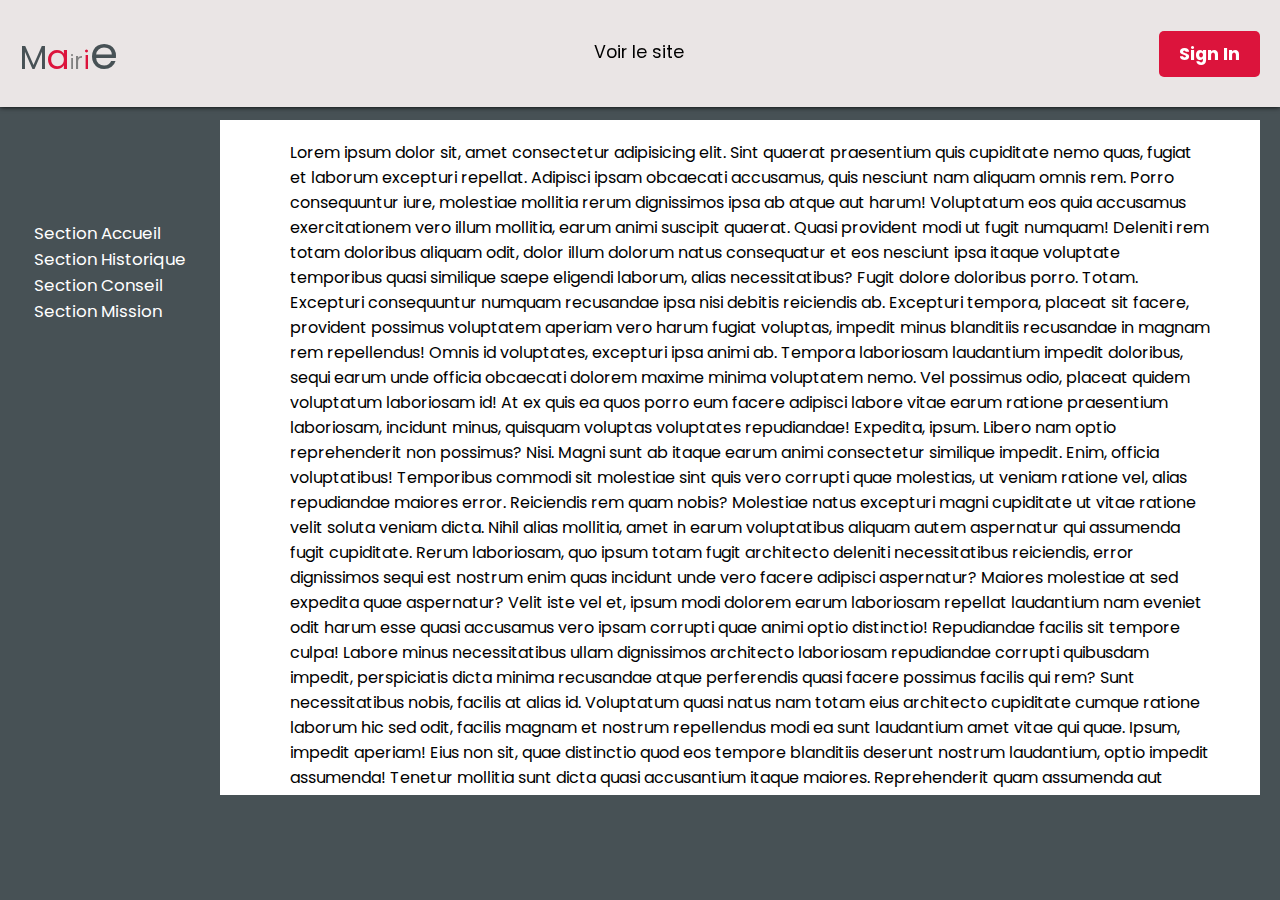
==== admin/index.html @ c6383772 "dashboard admin 60%" ====
<!DOCTYPE html>
<html lang="fr">
<head>
  <meta charset="UTF-8">
  <meta http-equiv="X-UA-Compatible" content="IE=edge">
  <meta name="viewport" content="width=device-width, initial-scale=1.0">
  <title>Mairie</title>
  <link rel="stylesheet" href="../main/styles/general.css">
  <link rel="stylesheet" href="./css/admin.css">
</head>
<body>

  <!-- header section -->
  <!-- header sec -->
  <header>
    <nav>
      <div class="logo"><a href="../index.html">M<span>a</span><span>i</span><span>r</span><span>i</span><span>e</span></a></div>
      <ul>
        <li class="links"><a href="../index.html"">Voir le site</a></li>
       <!--  <li class="links"><a href="#histoire">Histoire</a></li>
        <li class="links"><a href="#conseil">Conseil Municipal</a></li>
        <li class="links"><a href="#mission">Missions</a></li> -->
      </ul>
        <button><a href="./admin/index.html">Sign In</a></button>
     <!--  <div id="sign_in_up_container">
        <button><a href="">Sign up</a></button>
      </div> -->
    </nav>
  </header>
  <!-- end header section -->
  
  <!-- main  -->
  <section id="side_bar">
    <div class="side_bar container">
      <div class="menus">
        <div class="side_bar_link">
          <a href="#">Section Accueil</a>
        </div>
        <div class="side_bar_link">
          <a href="#">Section Historique</a>
        </div>
        <div class="side_bar_link">
          <a href="#">Section Conseil</a>
        </div>
        <div class="side_bar_link">
          <a href="#">Section Mission</a>
        </div>
      </div>
    </div>
  </section>
  <main>
   
    <!-- sidebar section -->
    <!-- end sidebar section -->
  
    <!-- content section -->
    <section id="content">
      <div class="content">
       Lorem ipsum dolor sit, amet consectetur adipisicing elit. Sint quaerat praesentium quis cupiditate nemo quas, fugiat et laborum excepturi repellat. Adipisci ipsam obcaecati accusamus, quis nesciunt nam aliquam omnis rem.
       Porro consequuntur iure, molestiae mollitia rerum dignissimos ipsa ab atque aut harum! Voluptatum eos quia accusamus exercitationem vero illum mollitia, earum animi suscipit quaerat. Quasi provident modi ut fugit numquam!
       Deleniti rem totam doloribus aliquam odit, dolor illum dolorum natus consequatur et eos nesciunt ipsa itaque voluptate temporibus quasi similique saepe eligendi laborum, alias necessitatibus? Fugit dolore doloribus porro. Totam.
       Excepturi consequuntur numquam recusandae ipsa nisi debitis reiciendis ab. Excepturi tempora, placeat sit facere, provident possimus voluptatem aperiam vero harum fugiat voluptas, impedit minus blanditiis recusandae in magnam rem repellendus!
       Omnis id voluptates, excepturi ipsa animi ab. Tempora laboriosam laudantium impedit doloribus, sequi earum unde officia obcaecati dolorem maxime minima voluptatem nemo. Vel possimus odio, placeat quidem voluptatum laboriosam id!
       At ex quis ea quos porro eum facere adipisci labore vitae earum ratione praesentium laboriosam, incidunt minus, quisquam voluptas voluptates repudiandae! Expedita, ipsum. Libero nam optio reprehenderit non possimus? Nisi.
       Magni sunt ab itaque earum animi consectetur similique impedit. Enim, officia voluptatibus! Temporibus commodi sit molestiae sint quis vero corrupti quae molestias, ut veniam ratione vel, alias repudiandae maiores error.
       Reiciendis rem quam nobis? Molestiae natus excepturi magni cupiditate ut vitae ratione velit soluta veniam dicta. Nihil alias mollitia, amet in earum voluptatibus aliquam autem aspernatur qui assumenda fugit cupiditate.
       Rerum laboriosam, quo ipsum totam fugit architecto deleniti necessitatibus reiciendis, error dignissimos sequi est nostrum enim quas incidunt unde vero facere adipisci aspernatur? Maiores molestiae at sed expedita quae aspernatur?
       Velit iste vel et, ipsum modi dolorem earum laboriosam repellat laudantium nam eveniet odit harum esse quasi accusamus vero ipsam corrupti quae animi optio distinctio! Repudiandae facilis sit tempore culpa!
       Labore minus necessitatibus ullam dignissimos architecto laboriosam repudiandae corrupti quibusdam impedit, perspiciatis dicta minima recusandae atque perferendis quasi facere possimus facilis qui rem? Sunt necessitatibus nobis, facilis at alias id.
       Voluptatum quasi natus nam totam eius architecto cupiditate cumque ratione laborum hic sed odit, facilis magnam et nostrum repellendus modi ea sunt laudantium amet vitae qui quae. Ipsum, impedit aperiam!
       Eius non sit, quae distinctio quod eos tempore blanditiis deserunt nostrum laudantium, optio impedit assumenda! Tenetur mollitia sunt dicta quasi accusantium itaque maiores. Reprehenderit quam assumenda aut soluta voluptatem temporibus.
       Nam sunt repellat assumenda doloribus, dolor consequatur perferendis. Nostrum sequi eius totam alias. Atque, quae exercitationem repudiandae fugit ut impedit, voluptates quidem eius, itaque quis iusto voluptate dolore rerum neque?
       Natus voluptatem officiis neque reprehenderit, quisquam provident dolor culpa quod odio esse odit alias accusantium dolorum beatae libero commodi deserunt dicta. Mollitia sapiente labore deserunt voluptatum maxime, doloremque accusamus quibusdam.
       Ullam neque laboriosam sit, similique repellendus magnam voluptate excepturi? Eligendi, at incidunt? Vitae deserunt molestiae explicabo, aspernatur possimus nesciunt, placeat ipsum autem eius quia ex quidem assumenda, numquam est mollitia.
       Earum sit corporis distinctio nulla dolore ad, non autem assumenda facilis amet laudantium odio neque quae, dolorem quas cupiditate explicabo quibusdam unde. Tempora tenetur consequuntur ipsum suscipit molestias veritatis esse.
       Consequuntur officia ipsam non maiores. Quidem aspernatur natus sunt repellendus sint dicta quasi rem accusamus odit id fugiat aliquam, labore tenetur exercitationem delectus debitis assumenda tempore earum consectetur mollitia. Voluptatibus.
       Repellendus hic, expedita vitae possimus non ullam corrupti quisquam. Odio id hic dolores ad necessitatibus eaque quos quibusdam veniam, magni eum tempora minus distinctio! Molestias nam placeat quis repellat autem.
       Deleniti aperiam, sed quasi ab doloremque atque eos eum voluptatibus maxime, saepe consectetur consequatur, error nostrum porro. Sed vitae, magni dolorem minus ullam quae quis mollitia, velit, quisquam perferendis maxime!
       Adipisci, possimus iusto totam consectetur libero ut accusantium cum recusandae minima illum, eos maxime sequi voluptatem a odio, dicta fuga cumque. Quos debitis doloribus vel eos dolore! Voluptate, unde ipsa.
       Placeat illo velit atque laboriosam mollitia odio vero sunt, tempora blanditiis, nulla ipsa magnam voluptatibus. Aut, quaerat. Possimus reiciendis inventore praesentium mollitia. Mollitia, possimus maiores. Commodi sapiente deserunt perspiciatis. Dolorem.
       Obcaecati expedita quia tenetur accusantium quaerat placeat iure adipisci, beatae asperiores natus ipsa ratione vitae, dolorem ducimus dolor voluptatem deleniti, quas non modi cupiditate amet debitis officia illo. Magnam, culpa!
       Ipsa repellat laudantium saepe tenetur obcaecati neque distinctio deleniti, ullam a consectetur eius veniam ratione corrupti vel ut iusto ea cumque esse soluta ipsum sequi! Non optio voluptates eos molestiae.
       Error accusantium nemo cumque nulla sed mollitia doloribus, impedit consequuntur temporibus, minima, esse tempore. Eos perspiciatis sed blanditiis vero ullam facere, suscipit hic cumque maxime at esse quaerat quam voluptates!
       Rem sed, dignissimos laudantium debitis porro cum provident repellat libero inventore doloribus ullam, quisquam quam dolorum nisi? Et, perspiciatis obcaecati animi nulla repudiandae perferendis ipsa dolor temporibus quidem quae. Adipisci.
       Recusandae, eum! Beatae, temporibus? Excepturi laudantium repudiandae quis culpa, earum doloremque, sunt aut animi, ducimus alias fuga eos? Quo eum beatae cupiditate maxime laboriosam! Ducimus dolorem explicabo distinctio. Velit, suscipit.
       Deleniti fugiat vitae sequi. Deserunt beatae, debitis doloribus aspernatur ad facilis alias voluptatum similique quod dolore distinctio omnis quidem dolor neque reprehenderit! Explicabo soluta deleniti alias numquam ratione, ipsum amet.
       Reiciendis officiis reprehenderit quod illum culpa nihil, voluptatum labore fugiat earum rem, dolor aperiam odio obcaecati atque deserunt ad ea cupiditate dignissimos? Reprehenderit, fuga esse sunt minima sint illum aspernatur?
       Quos sapiente, facere facilis enim dicta consequatur. Autem maxime facilis maiores fuga, consequatur nihil. Est delectus ex in. Quae natus minima neque at, nisi distinctio placeat architecto ipsum tenetur eligendi?
       A ipsa nihil porro delectus numquam ad assumenda quas. Saepe culpa non vero dolorem facilis, cumque dolorum, odio fuga velit consequatur ducimus. Fuga, consectetur impedit sapiente placeat aliquam nesciunt dolor?
       Culpa cupiditate aperiam, ducimus similique asperiores iure, esse nulla corporis molestiae a neque architecto quis adipisci, aspernatur delectus reprehenderit saepe eius eligendi facilis earum voluptates vero soluta repellendus nisi? Animi?
       Ipsam laudantium iste delectus sed hic pariatur nostrum magnam beatae quisquam corrupti ducimus veniam autem quos dignissimos saepe ea, doloribus ex quasi doloremque vel commodi? Sequi ea quibusdam modi quas.
       Molestiae accusamus earum ea iure. Amet, accusamus ad, reiciendis facere quo sit debitis in nulla perspiciatis odio consequuntur incidunt repudiandae aliquid obcaecati minus consectetur optio nisi officia voluptatum tempore voluptates.
       In quo nisi laborum quos recusandae suscipit vel laudantium voluptatum earum facilis, doloribus esse nostrum expedita. Nam placeat voluptatibus minima quidem, esse quos consequuntur maxime delectus, dolore quasi iusto autem!
       Ex quis, quasi inventore natus aut possimus dolorem nemo beatae, magni quaerat, quos qui reprehenderit hic dolor. Soluta accusantium impedit adipisci ad natus voluptates vitae hic doloremque fugit architecto. Ab?
       Fuga ducimus omnis enim in exercitationem et consectetur voluptatibus quasi, eos cumque! Porro nisi ipsum excepturi aliquid velit quaerat quia omnis recusandae ab. Eligendi, repellat perspiciatis! Harum voluptatum dolorem dicta?
       Eaque praesentium qui laborum, cum odit vero illo libero ut autem quaerat velit laudantium quae accusamus distinctio sunt saepe illum! Illo voluptatibus maiores officiis vel? Quae odio fugiat possimus tenetur!
       Perspiciatis, deleniti. Non accusamus accusantium suscipit dolorum corporis asperiores totam ex aut natus architecto rerum, perferendis alias repudiandae quae esse et, blanditiis dignissimos adipisci eligendi molestiae. Beatae nam corrupti architecto?
       At itaque voluptatum, in fugiat quia saepe architecto ab, unde doloremque magnam possimus quidem sequi atque odio ducimus dicta optio corporis earum cupiditate. Iure aperiam accusantium maiores dolor minima delectus?
       Maiores, accusantium? Totam recusandae et a eum quo aliquid magni animi perferendis fuga omnis est impedit doloremque laudantium quae commodi ipsum accusantium, porro at vero sunt tempora officia. Quasi, iure?
       Molestias dolores esse ex! Nulla libero blanditiis exercitationem, quas nesciunt obcaecati sint dignissimos labore! Totam unde odio cupiditate incidunt magnam sed est, perferendis distinctio ipsam debitis placeat amet. Quas, eius.
       Nostrum itaque, ratione maxime repellat officia repellendus ipsam asperiores quasi ab dicta est non dolorum quas, sed, accusamus laudantium aspernatur mollitia! Officiis nam unde ullam qui, et fuga suscipit minus?
       Vitae veritatis ut sit unde incidunt corrupti atque impedit ab quidem, iusto voluptates quis deleniti tempore quibusdam quia totam tempora voluptatum natus assumenda beatae repellat culpa delectus. Neque, aliquid quidem.
       Blanditiis temporibus iusto sint voluptate debitis ipsum? Velit itaque quae minima at perspiciatis quisquam eius animi, possimus asperiores tenetur qui odio. Est, nihil. Dicta modi et adipisci non optio possimus!
       Commodi quisquam dolore nostrum rem accusantium saepe voluptate dignissimos? Animi temporibus laborum nihil voluptas odit exercitationem quod vel eaque, iste qui velit vitae soluta nostrum sequi saepe, veniam laudantium ex.
       A vero perferendis labore animi eos alias voluptates similique libero sed excepturi reprehenderit fugit cum doloribus, sit est numquam nihil illum aspernatur saepe. Sint nemo placeat nobis officiis delectus saepe?
       Aperiam vero incidunt delectus soluta aliquid doloremque fugiat iure quia nisi rerum cum ad reprehenderit, deleniti quasi tempora nam inventore voluptatum. Quisquam nobis dolores natus doloribus. Pariatur obcaecati alias dolor.
       Corrupti possimus illo dicta esse, beatae explicabo? Excepturi cum et illum dolore veritatis, nemo ullam nobis numquam ipsum perferendis. Sed rem repellendus culpa cum, corporis provident nisi minima quas consectetur!
       Porro recusandae, asperiores perspiciatis, numquam tempora beatae odit aliquam blanditiis, quis possimus dolor molestiae fuga reiciendis molestias? Aliquam laboriosam doloribus nisi sit aspernatur qui voluptas explicabo iste, minima quaerat tenetur?
       Incidunt perspiciatis assumenda explicabo dignissimos aspernatur quidem nisi culpa impedit labore consequuntur doloremque id ducimus, modi fugit sed rem voluptate repudiandae quia omnis odit praesentium. Excepturi qui possimus pariatur beatae.
       Magnam, perferendis minus saepe ex repudiandae ad architecto doloremque esse iure quod corporis labore illum soluta iusto ipsum eaque optio ea rem non. Distinctio libero fuga velit ab cum perspiciatis!
       Dignissimos placeat sit sint rem quisquam ut voluptate atque adipisci eligendi! Tempore dicta totam maiores ducimus vero culpa sed eius, distinctio vel libero praesentium tempora! Neque maxime fugiat sunt tempora?
       Sed omnis, voluptate deleniti aut repellat ab, maiores at aliquam nam voluptatum modi odio itaque quod neque suscipit ipsam totam excepturi delectus alias quisquam quasi asperiores inventore. Quia, cumque dicta.
       Et eaque harum ut quis odio voluptatem nihil obcaecati natus totam perferendis reprehenderit sequi ea porro, saepe praesentium laudantium, minus corrupti vitae. Placeat inventore exercitationem quis accusantium dicta enim blanditiis!
       Laborum, distinctio atque! Veniam ipsa expedita accusantium atque! Assumenda, quo? Debitis repellendus dicta quibusdam consequatur deleniti officiis doloribus assumenda adipisci, sunt quam rem consectetur sed est voluptatum velit unde perspiciatis.
       Blanditiis quas assumenda temporibus odio alias culpa, numquam debitis pariatur explicabo, delectus aut ut laborum et quod consectetur doloremque. Rem iusto ducimus eum distinctio aliquid nostrum hic nihil? Facilis, voluptas?
       Commodi mollitia reiciendis, id, magni vel possimus provident consectetur totam non corrupti molestias fuga numquam ea voluptatibus officiis deleniti modi beatae atque? Veniam doloribus eos maiores adipisci, ea voluptas nostrum.
       Laudantium magni minus cum eius, harum ea facilis ipsa minima nesciunt temporibus nam. Molestias quisquam ullam, perspiciatis quasi aspernatur impedit eligendi maxime quas voluptatibus? Itaque cumque animi provident eos hic?
       Tempora ipsum distinctio omnis dolorum quasi! Fuga doloribus dolor ut. In qui quaerat illum reprehenderit aut natus dolores quis a! Porro distinctio assumenda nobis dolorum corporis ducimus laudantium officiis et.
       Corrupti quaerat tempora illum magni laudantium quae sequi voluptas ex! Magnam vero modi architecto pariatur aspernatur, consequatur amet placeat quos quidem ex quae earum id quod! Voluptates odit dignissimos voluptatibus?
       Provident atque vero sint vel libero excepturi quas placeat nesciunt sit, porro perspiciatis reiciendis nihil voluptas quidem est iure ullam consectetur impedit! Fugit, quia a! Voluptatibus quam repellat laudantium libero?
       Corporis, soluta. Consectetur enim totam, ipsa cum nisi perferendis ad. Nihil tenetur omnis, voluptatem nesciunt reprehenderit culpa voluptatum eius tempore! Vitae, explicabo modi eligendi nemo reiciendis earum optio nostrum incidunt.
       Accusamus optio perspiciatis voluptatum. Facere nulla perferendis cumque consequatur, error fugit minima harum aliquid? Quam porro rerum nobis placeat voluptatem impedit nemo voluptatibus nesciunt doloremque qui suscipit enim, fugit ex!
       Accusamus aliquid exercitationem nobis modi cum consequuntur recusandae quo mollitia, saepe rerum, maiores vitae quaerat eaque? Minima, nisi enim consequatur odit, fuga rerum ipsum at exercitationem soluta fugiat modi in.
       Dignissimos quos suscipit temporibus. Adipisci consequuntur unde repellat expedita deserunt, cum vero provident mollitia placeat accusamus officiis consequatur tenetur aliquam iusto quasi. Nisi eius quasi fugit a cum labore unde!
       Excepturi consectetur itaque aut minima harum recusandae, accusamus in earum quia blanditiis aperiam distinctio fugit rem dolorum? Non dolorem eos tempore debitis laborum sunt quos, vitae amet fugiat molestias dolorum.
       Corrupti totam dolor placeat et assumenda animi eligendi nisi pariatur mollitia veniam! Animi eos repellat pariatur, aliquid amet ipsam! Molestias soluta cupiditate assumenda possimus error doloribus unde accusamus repudiandae sequi!
       Aspernatur reiciendis, dolorem quasi magni eius quam repudiandae beatae est odio doloremque mollitia eaque ducimus, recusandae accusantium, minima totam in officiis itaque? Cum voluptate reiciendis voluptatum dicta voluptatem? Veniam, quaerat.
       Velit ipsa perspiciatis iusto natus corporis praesentium quisquam, reprehenderit nesciunt pariatur quos obcaecati repudiandae, mollitia quasi cum a, accusantium doloribus quae temporibus delectus sapiente itaque suscipit nihil? Dolor, sint perspiciatis.
       Voluptas, facilis sunt ratione tempore amet esse animi eaque beatae numquam alias exercitationem veniam, non adipisci, doloremque cupiditate voluptatem facere repellat repellendus voluptates molestias assumenda magnam iure delectus. Eos, velit.
       Voluptatem numquam non facere quisquam. Aut dignissimos voluptatem consectetur vel aliquam saepe et iure in laudantium nemo quos magnam assumenda maiores expedita est consequatur doloremque cupiditate aliquid, voluptates molestias incidunt.
       Dolorem, quasi. Culpa quibusdam non officiis cum cumque debitis est aut esse tenetur ut nam quasi necessitatibus voluptas nulla tempora saepe ullam excepturi id voluptate corporis adipisci laboriosam, rem eaque.
       Maiores officiis tempora provident beatae aliquam expedita, ab consequuntur porro iusto, sit nesciunt impedit, quis in iste officia quos neque deserunt. Expedita dolores fugit, eius exercitationem reiciendis fuga ex ad?
       Eveniet laudantium vero incidunt consectetur dolores nulla sint expedita animi eum reiciendis tenetur mollitia, impedit aperiam iure voluptatem repellat laboriosam a repudiandae laborum, iste quo! Aliquam mollitia fugit rerum porro?
       Facilis, similique? Voluptate eveniet laudantium placeat cupiditate velit, autem consectetur facilis ut amet in id. Sapiente blanditiis consequatur facere nulla temporibus asperiores, deserunt perferendis, quam velit id nihil. Non, rem?
       Omnis quasi aliquid perspiciatis quisquam possimus reprehenderit velit minus minima dolore magni. Reiciendis, et aperiam laboriosam autem incidunt repudiandae quasi dolor ipsum amet error animi cum excepturi qui consequuntur odit!
       Iste alias vitae voluptatibus veniam reiciendis earum maiores officiis modi. Soluta officiis amet aliquam ipsam voluptas numquam inventore accusamus id architecto exercitationem. Dignissimos optio placeat ipsum. Quae magni ipsa asperiores!
       Necessitatibus hic eveniet impedit placeat illum. Aspernatur, voluptatum laboriosam. Numquam soluta aut tenetur, dolore non totam sequi sed nemo sapiente nisi quidem culpa aliquam ipsam voluptates, modi asperiores et quo!
       Aperiam corporis odio voluptas, dolorum suscipit id beatae. Incidunt optio maxime omnis quod sint totam adipisci sapiente alias odio architecto! Aspernatur, nulla. Ipsum dolore sunt nostrum deleniti quasi veritatis voluptatibus?
       Quas odio porro mollitia cupiditate consectetur dolore nulla quos fugiat, non eum labore? Incidunt, nisi laudantium modi doloremque vero ex, consequuntur delectus ad provident aspernatur velit, ut officiis commodi amet.
       Excepturi aspernatur eum blanditiis necessitatibus perferendis dolorem impedit exercitationem repudiandae voluptates vitae! Qui, vel error aliquid beatae, odit voluptatum inventore perspiciatis esse autem iste dicta soluta veniam. Similique, esse molestias?
       Temporibus quae sunt saepe, eligendi quas, beatae sint alias perspiciatis assumenda aliquam soluta! Consequatur laborum eos rerum est eaque assumenda, eius sunt ullam vel dignissimos.
     
      </div>
   
    </section>
    <!-- end content section -->

    <!-- footer sec -->

  </main>
  <!-- <footer>
    <div class="logo"><a href="#hero">M<span>a</span><span>i</span><span>r</span><span>i</span><span>e</span></a></div>
    <div class="site_info">
      Copyright&copy; <script type="text/javascript">
        document.write( new Date().getFullYear());
        </script>  Mairie de <span class="mairie_name">Yaoundé</span>
    </div>
  </footer> -->

  <!-- end footer sec -->
  <script src="./main/js/general.js"></script>
</body>
</html>
---- main/styles/general.css ----
@import url('https://fonts.googleapis.com/css2?family=Montserrat:ital,wght@0,100;0,200;0,300;0,400;0,500;0,600;0,700;0,800;0,900;1,100&family=Poppins:ital,wght@0,100;0,200;0,300;0,400;0,500;0,600;0,700;0,800;0,900;1,100;1,200;1,500&display=swap');


*, ::before,::after{
  margin: 0;
  padding: 0;
  box-sizing: border-box;
  font-family: 'Poppins', sans-serif;
  scroll-behavior: smooth;
}

:root{
  --primary_color:#497E91;
  /* --secondary_color:#F9A826; */
  --secondary_color: #dc143c;
  --gradient: linear-gradient(0deg, #55b88d 0%, var(--primary_color) 81%);
  --border:  1px solid red;
}
/* general */
a{
  text-decoration: none;
  color: inherit;
}

p{
  font-size: 1.1rem;
  color: rgb(72, 72, 72);
}

.container{
  display: flex;
  min-height: 100vh;
  margin-top: 20px;
}

button{
  border: none;
  padding: 0;
  cursor: pointer;
}

.title{
  font-size: 2.5rem;
  color: #2F4858;
}

main > section:not(#hero){
  padding: 0 50px;
}
/* end general */


/* header */
header{
  position: fixed;
  top: 0;
  left: 0;
  right: 0;
  width: 100%;
 
  padding: 20px;
  z-index: 20000;
  overflow: hidden;
  transition: all ease .3s,
  box-shadow  ease .7s;
  color: black;
  background-color: #eae5e5;
  box-shadow: 0px 0px 5px rgb(0, 0, 0);
}

/* header.fixed_header{
  color: black;
  background-color: #eae5e5;
  box-shadow: 0px 0px 5px rgb(0, 0, 0);
}
header.fixed_header #sign_in_up_container button:first-child{
  color: black;
} */


nav{
  display: flex;
  align-items: center;
  justify-content: space-between;

  
}

.logo{
  font-size: 2rem;
  font-family: 'Montserrat', sans-serif;
  color: var(--primary_color);
}


.logo span{
  color: var(--secondary_color);
}
.logo span:nth-of-type(1){
  font-size: 2.1rem;

}
.logo span:nth-of-type(2){
  color: gray;
  font-size: 1.2rem;
}
 
.logo span:nth-of-type(3){
  font-size: 1.4rem;
  color: gray;
}
.logo span:nth-of-type(4){
  font-size: 1.6rem;

}
.logo span:nth-of-type(5){
  font-size: 2.8rem;
  color: var(--primary_color);
}
nav ul{
  
  display: flex;
  align-items: center;
  justify-content: space-evenly;
  flex-basis: 50%;
}

nav ul li{
  list-style: none;
  font-size: 1.1rem;
  color: inherit;
}

nav ul a::after{
  content: '';
  display: block;
  margin: 0 auto;
  width: 0%;
  height: 3px;
  background: var(--secondary_color);
  transition: width ease .6s;
}

nav ul a:hover::after{
  width: 100%;
}

nav li.active a::after{
  width: 100%;
}
/* nav #sign_in_up_container{
  flex-basis: 20%;
  display: flex;
  justify-content: space-around;
  align-items: center;
  
}

#sign_in_up_container button:nth-child(1){
  background: transparent;
  color: black;
  font-size: 1.1rem;
}

#sign_in_up_container button:nth-child(2){
  padding: 10px 20px;
  border-radius: 5px;
  background: var(--secondary_color);
  font-weight: 700;
  font-size: 1.1rem;
  color :white;
} */
header button{
  padding: 10px 20px;
  border-radius: 5px;
  background: var(--secondary_color);
  font-weight: 700;
  font-size: 1.1rem;
  color :white;
  cursor: pointer;
  transition: all ease .7s;
}

header button:hover {
  background: #ad1b38;
}

/* end header */

/* hero sec */
#hero .hero{
  width: 100%;
  justify-content: center;
  align-items: center;
  flex-direction: column;
  background-image: var(--gradient);
  background: var(--primary_color);
  background: linear-gradient(90deg, var(--secondary_color) 0%, var(--primary_color) 80%);
}


.hero_title{
  color: white;
  font-size: 2.5rem;
}

.start_btn_cont{
  display: flex;
  width: 100%;
}

.start_btn_cont button{
  padding: 14px 36px;
  border-radius: 5px;
  background: var(--secondary_color);
  color: white;
  font-size: 1.3em;
  font-weight: 400;
}

.start_btn_cont button:nth-child(1){
  margin-right: 2em;
}


/* end hero sec */

/* hist sec */
.histoire{
  flex-direction: column;
  align-items: center;
  justify-content: center;
  min-height: 100vh;
}
.histoire .hist_content{
  display: flex;
  flex-direction: column;
  align-items: center;
  padding: 20px 200px;
}

/* end hist sec */

/* conseil sec  */
.conseil{
  flex-direction: column;
  overflow: hidden;
  padding: 5rem 10px;
}

.conseil .members{
  display: grid;
  grid-template-columns: repeat(4, 1fr);
  gap: 15px;
} 

.conseil .member{
  
  margin: auto;
  display: flex;
  flex-direction: column;
  overflow: hidden;
  align-items: center;
  justify-content: center;
  flex-wrap: wrap;
  border: none;
  border-radius: 2px;
  box-shadow: 1px 2px 5px #497e91ca;
}

.mem_pic_cont{
  overflow: hidden;
}
.conseil img{
  object-fit: cover;
  object-position: center;
  transition: transform .6s ease ;
}

.conseil img:hover{
  transform: scale(1.07);
}

.conseil_descrip{
  text-align: center;
  margin-bottom: 20px;
}

.conseil_descrip p #nbr_membres{
  color:crimson;
}

.member_info{
  text-align: center;
  margin: 10px auto;
}

.member_info .member_post{
  font-weight: 500;
  color: rgb(81, 81, 81);
}
/* end conseil sec  */

/* mission sec */

#mission .mission{
  flex-direction: column;
  align-items: center;
  margin: 0 auto;
  padding: 5rem 10px;
  text-align: center;
}

.mission ul{
  margin: 20px;
  text-align: left;
}

.mission ul li{
  line-height: 2rem;
}

/* end mission sec */

/* footer sec */

footer{
  position: relative;
  bottom: 0;
  display: flex;
  flex-direction: column;
  align-items: center;
  justify-content: center;
  height: 130px;
  width: 100%;
  background: #2F4858;
  color: white;
}

footer .logo{
  color: white;
}

 
footer .logo span:nth-of-type(3),
footer .logo span:nth-of-type(2){
  color: white;
}
/* end footer sec */
---- admin/css/admin.css ----
@import url('https://fonts.googleapis.com/css2?family=Montserrat:ital,wght@0,100;0,200;0,300;0,400;0,500;0,600;0,700;0,800;0,900;1,100&family=Poppins:ital,wght@0,100;0,200;0,300;0,400;0,500;0,600;0,700;0,800;0,900;1,100;1,200;1,500&display=swap');


*, ::before,::after{
  margin: 0;
  padding: 0;
  box-sizing: border-box;
  font-family: 'Poppins', sans-serif;
  scroll-behavior: smooth;
}

:root{
  --primary_color:#475155;
  /* --secondary_color:#F9A826; */
  --secondary_color: #dc143c;
  --gradient: linear-gradient(0deg, #55b88d 0%, var(--primary_color) 81%);
  --border:  1px solid red;
}
/* general */
body{
  background: var(--primary_color);
}
main{
  position: absolute;
  top: 120px;
  left: 220px;
  right: 20px;
  min-height: 50vh;
  max-height: 75vh;
  padding: 20px 0 10px 20px;
  background: white;
  z-index: 1000;
  overflow: scroll
}

a{
  text-decoration: none;
  color: inherit;
  
}

p{
  font-size: 1.1rem;
  color: rgb(72, 72, 72);
}


.side_bar{
  position: fixed;
  top: 50px;
  left: 0;
  bottom: 0;
  flex-direction: column;
  align-items: center;
  justify-items: spa;
  background: var(--primary_color);
  width: 220px;
  padding: 150px 10px;
  color: white;
  z-index: 10;
}


/* content sec */
.content{
  overflow: hidden;
}
/* end content sec */


/* sidebar sec */
.side_bar a {
  font-size: 1.05rem;
  color: white;
  transition: all ease .7s;
}

.side_bar a:hover{
  color: var(--secondary_color);
}
/* end sidebar sec */
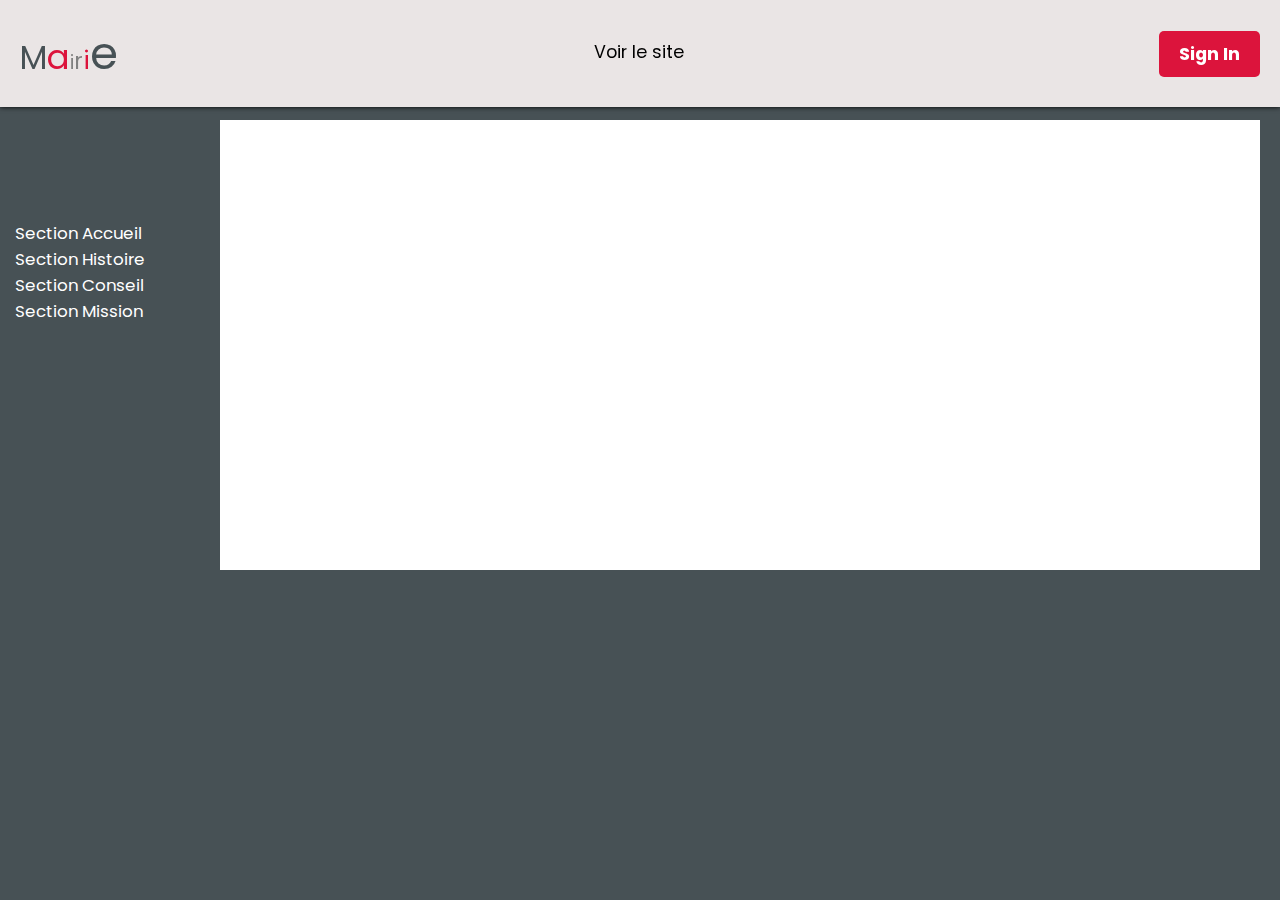
==== commit ff9beca7: "latest release of admin dashboard" ====
--- a/admin/index.html
+++ b/admin/index.html
@@ -21,7 +21,7 @@
         <li class="links"><a href="#conseil">Conseil Municipal</a></li>
         <li class="links"><a href="#mission">Missions</a></li> -->
       </ul>
-        <button><a href="./admin/index.html">Sign In</a></button>
+        <button><a href="#">Sign In</a></button>
      <!--  <div id="sign_in_up_container">
         <button><a href="">Sign up</a></button>
       </div> -->
@@ -37,7 +37,7 @@
           <a href="#">Section Accueil</a>
         </div>
         <div class="side_bar_link">
-          <a href="#">Section Historique</a>
+          <a href="#">Section Histoire</a>
         </div>
         <div class="side_bar_link">
           <a href="#">Section Conseil</a>
@@ -56,89 +56,7 @@
     <!-- content section -->
     <section id="content">
       <div class="content">
-       Lorem ipsum dolor sit, amet consectetur adipisicing elit. Sint quaerat praesentium quis cupiditate nemo quas, fugiat et laborum excepturi repellat. Adipisci ipsam obcaecati accusamus, quis nesciunt nam aliquam omnis rem.
-       Porro consequuntur iure, molestiae mollitia rerum dignissimos ipsa ab atque aut harum! Voluptatum eos quia accusamus exercitationem vero illum mollitia, earum animi suscipit quaerat. Quasi provident modi ut fugit numquam!
-       Deleniti rem totam doloribus aliquam odit, dolor illum dolorum natus consequatur et eos nesciunt ipsa itaque voluptate temporibus quasi similique saepe eligendi laborum, alias necessitatibus? Fugit dolore doloribus porro. Totam.
-       Excepturi consequuntur numquam recusandae ipsa nisi debitis reiciendis ab. Excepturi tempora, placeat sit facere, provident possimus voluptatem aperiam vero harum fugiat voluptas, impedit minus blanditiis recusandae in magnam rem repellendus!
-       Omnis id voluptates, excepturi ipsa animi ab. Tempora laboriosam laudantium impedit doloribus, sequi earum unde officia obcaecati dolorem maxime minima voluptatem nemo. Vel possimus odio, placeat quidem voluptatum laboriosam id!
-       At ex quis ea quos porro eum facere adipisci labore vitae earum ratione praesentium laboriosam, incidunt minus, quisquam voluptas voluptates repudiandae! Expedita, ipsum. Libero nam optio reprehenderit non possimus? Nisi.
-       Magni sunt ab itaque earum animi consectetur similique impedit. Enim, officia voluptatibus! Temporibus commodi sit molestiae sint quis vero corrupti quae molestias, ut veniam ratione vel, alias repudiandae maiores error.
-       Reiciendis rem quam nobis? Molestiae natus excepturi magni cupiditate ut vitae ratione velit soluta veniam dicta. Nihil alias mollitia, amet in earum voluptatibus aliquam autem aspernatur qui assumenda fugit cupiditate.
-       Rerum laboriosam, quo ipsum totam fugit architecto deleniti necessitatibus reiciendis, error dignissimos sequi est nostrum enim quas incidunt unde vero facere adipisci aspernatur? Maiores molestiae at sed expedita quae aspernatur?
-       Velit iste vel et, ipsum modi dolorem earum laboriosam repellat laudantium nam eveniet odit harum esse quasi accusamus vero ipsam corrupti quae animi optio distinctio! Repudiandae facilis sit tempore culpa!
-       Labore minus necessitatibus ullam dignissimos architecto laboriosam repudiandae corrupti quibusdam impedit, perspiciatis dicta minima recusandae atque perferendis quasi facere possimus facilis qui rem? Sunt necessitatibus nobis, facilis at alias id.
-       Voluptatum quasi natus nam totam eius architecto cupiditate cumque ratione laborum hic sed odit, facilis magnam et nostrum repellendus modi ea sunt laudantium amet vitae qui quae. Ipsum, impedit aperiam!
-       Eius non sit, quae distinctio quod eos tempore blanditiis deserunt nostrum laudantium, optio impedit assumenda! Tenetur mollitia sunt dicta quasi accusantium itaque maiores. Reprehenderit quam assumenda aut soluta voluptatem temporibus.
-       Nam sunt repellat assumenda doloribus, dolor consequatur perferendis. Nostrum sequi eius totam alias. Atque, quae exercitationem repudiandae fugit ut impedit, voluptates quidem eius, itaque quis iusto voluptate dolore rerum neque?
-       Natus voluptatem officiis neque reprehenderit, quisquam provident dolor culpa quod odio esse odit alias accusantium dolorum beatae libero commodi deserunt dicta. Mollitia sapiente labore deserunt voluptatum maxime, doloremque accusamus quibusdam.
-       Ullam neque laboriosam sit, similique repellendus magnam voluptate excepturi? Eligendi, at incidunt? Vitae deserunt molestiae explicabo, aspernatur possimus nesciunt, placeat ipsum autem eius quia ex quidem assumenda, numquam est mollitia.
-       Earum sit corporis distinctio nulla dolore ad, non autem assumenda facilis amet laudantium odio neque quae, dolorem quas cupiditate explicabo quibusdam unde. Tempora tenetur consequuntur ipsum suscipit molestias veritatis esse.
-       Consequuntur officia ipsam non maiores. Quidem aspernatur natus sunt repellendus sint dicta quasi rem accusamus odit id fugiat aliquam, labore tenetur exercitationem delectus debitis assumenda tempore earum consectetur mollitia. Voluptatibus.
-       Repellendus hic, expedita vitae possimus non ullam corrupti quisquam. Odio id hic dolores ad necessitatibus eaque quos quibusdam veniam, magni eum tempora minus distinctio! Molestias nam placeat quis repellat autem.
-       Deleniti aperiam, sed quasi ab doloremque atque eos eum voluptatibus maxime, saepe consectetur consequatur, error nostrum porro. Sed vitae, magni dolorem minus ullam quae quis mollitia, velit, quisquam perferendis maxime!
-       Adipisci, possimus iusto totam consectetur libero ut accusantium cum recusandae minima illum, eos maxime sequi voluptatem a odio, dicta fuga cumque. Quos debitis doloribus vel eos dolore! Voluptate, unde ipsa.
-       Placeat illo velit atque laboriosam mollitia odio vero sunt, tempora blanditiis, nulla ipsa magnam voluptatibus. Aut, quaerat. Possimus reiciendis inventore praesentium mollitia. Mollitia, possimus maiores. Commodi sapiente deserunt perspiciatis. Dolorem.
-       Obcaecati expedita quia tenetur accusantium quaerat placeat iure adipisci, beatae asperiores natus ipsa ratione vitae, dolorem ducimus dolor voluptatem deleniti, quas non modi cupiditate amet debitis officia illo. Magnam, culpa!
-       Ipsa repellat laudantium saepe tenetur obcaecati neque distinctio deleniti, ullam a consectetur eius veniam ratione corrupti vel ut iusto ea cumque esse soluta ipsum sequi! Non optio voluptates eos molestiae.
-       Error accusantium nemo cumque nulla sed mollitia doloribus, impedit consequuntur temporibus, minima, esse tempore. Eos perspiciatis sed blanditiis vero ullam facere, suscipit hic cumque maxime at esse quaerat quam voluptates!
-       Rem sed, dignissimos laudantium debitis porro cum provident repellat libero inventore doloribus ullam, quisquam quam dolorum nisi? Et, perspiciatis obcaecati animi nulla repudiandae perferendis ipsa dolor temporibus quidem quae. Adipisci.
-       Recusandae, eum! Beatae, temporibus? Excepturi laudantium repudiandae quis culpa, earum doloremque, sunt aut animi, ducimus alias fuga eos? Quo eum beatae cupiditate maxime laboriosam! Ducimus dolorem explicabo distinctio. Velit, suscipit.
-       Deleniti fugiat vitae sequi. Deserunt beatae, debitis doloribus aspernatur ad facilis alias voluptatum similique quod dolore distinctio omnis quidem dolor neque reprehenderit! Explicabo soluta deleniti alias numquam ratione, ipsum amet.
-       Reiciendis officiis reprehenderit quod illum culpa nihil, voluptatum labore fugiat earum rem, dolor aperiam odio obcaecati atque deserunt ad ea cupiditate dignissimos? Reprehenderit, fuga esse sunt minima sint illum aspernatur?
-       Quos sapiente, facere facilis enim dicta consequatur. Autem maxime facilis maiores fuga, consequatur nihil. Est delectus ex in. Quae natus minima neque at, nisi distinctio placeat architecto ipsum tenetur eligendi?
-       A ipsa nihil porro delectus numquam ad assumenda quas. Saepe culpa non vero dolorem facilis, cumque dolorum, odio fuga velit consequatur ducimus. Fuga, consectetur impedit sapiente placeat aliquam nesciunt dolor?
-       Culpa cupiditate aperiam, ducimus similique asperiores iure, esse nulla corporis molestiae a neque architecto quis adipisci, aspernatur delectus reprehenderit saepe eius eligendi facilis earum voluptates vero soluta repellendus nisi? Animi?
-       Ipsam laudantium iste delectus sed hic pariatur nostrum magnam beatae quisquam corrupti ducimus veniam autem quos dignissimos saepe ea, doloribus ex quasi doloremque vel commodi? Sequi ea quibusdam modi quas.
-       Molestiae accusamus earum ea iure. Amet, accusamus ad, reiciendis facere quo sit debitis in nulla perspiciatis odio consequuntur incidunt repudiandae aliquid obcaecati minus consectetur optio nisi officia voluptatum tempore voluptates.
-       In quo nisi laborum quos recusandae suscipit vel laudantium voluptatum earum facilis, doloribus esse nostrum expedita. Nam placeat voluptatibus minima quidem, esse quos consequuntur maxime delectus, dolore quasi iusto autem!
-       Ex quis, quasi inventore natus aut possimus dolorem nemo beatae, magni quaerat, quos qui reprehenderit hic dolor. Soluta accusantium impedit adipisci ad natus voluptates vitae hic doloremque fugit architecto. Ab?
-       Fuga ducimus omnis enim in exercitationem et consectetur voluptatibus quasi, eos cumque! Porro nisi ipsum excepturi aliquid velit quaerat quia omnis recusandae ab. Eligendi, repellat perspiciatis! Harum voluptatum dolorem dicta?
-       Eaque praesentium qui laborum, cum odit vero illo libero ut autem quaerat velit laudantium quae accusamus distinctio sunt saepe illum! Illo voluptatibus maiores officiis vel? Quae odio fugiat possimus tenetur!
-       Perspiciatis, deleniti. Non accusamus accusantium suscipit dolorum corporis asperiores totam ex aut natus architecto rerum, perferendis alias repudiandae quae esse et, blanditiis dignissimos adipisci eligendi molestiae. Beatae nam corrupti architecto?
-       At itaque voluptatum, in fugiat quia saepe architecto ab, unde doloremque magnam possimus quidem sequi atque odio ducimus dicta optio corporis earum cupiditate. Iure aperiam accusantium maiores dolor minima delectus?
-       Maiores, accusantium? Totam recusandae et a eum quo aliquid magni animi perferendis fuga omnis est impedit doloremque laudantium quae commodi ipsum accusantium, porro at vero sunt tempora officia. Quasi, iure?
-       Molestias dolores esse ex! Nulla libero blanditiis exercitationem, quas nesciunt obcaecati sint dignissimos labore! Totam unde odio cupiditate incidunt magnam sed est, perferendis distinctio ipsam debitis placeat amet. Quas, eius.
-       Nostrum itaque, ratione maxime repellat officia repellendus ipsam asperiores quasi ab dicta est non dolorum quas, sed, accusamus laudantium aspernatur mollitia! Officiis nam unde ullam qui, et fuga suscipit minus?
-       Vitae veritatis ut sit unde incidunt corrupti atque impedit ab quidem, iusto voluptates quis deleniti tempore quibusdam quia totam tempora voluptatum natus assumenda beatae repellat culpa delectus. Neque, aliquid quidem.
-       Blanditiis temporibus iusto sint voluptate debitis ipsum? Velit itaque quae minima at perspiciatis quisquam eius animi, possimus asperiores tenetur qui odio. Est, nihil. Dicta modi et adipisci non optio possimus!
-       Commodi quisquam dolore nostrum rem accusantium saepe voluptate dignissimos? Animi temporibus laborum nihil voluptas odit exercitationem quod vel eaque, iste qui velit vitae soluta nostrum sequi saepe, veniam laudantium ex.
-       A vero perferendis labore animi eos alias voluptates similique libero sed excepturi reprehenderit fugit cum doloribus, sit est numquam nihil illum aspernatur saepe. Sint nemo placeat nobis officiis delectus saepe?
-       Aperiam vero incidunt delectus soluta aliquid doloremque fugiat iure quia nisi rerum cum ad reprehenderit, deleniti quasi tempora nam inventore voluptatum. Quisquam nobis dolores natus doloribus. Pariatur obcaecati alias dolor.
-       Corrupti possimus illo dicta esse, beatae explicabo? Excepturi cum et illum dolore veritatis, nemo ullam nobis numquam ipsum perferendis. Sed rem repellendus culpa cum, corporis provident nisi minima quas consectetur!
-       Porro recusandae, asperiores perspiciatis, numquam tempora beatae odit aliquam blanditiis, quis possimus dolor molestiae fuga reiciendis molestias? Aliquam laboriosam doloribus nisi sit aspernatur qui voluptas explicabo iste, minima quaerat tenetur?
-       Incidunt perspiciatis assumenda explicabo dignissimos aspernatur quidem nisi culpa impedit labore consequuntur doloremque id ducimus, modi fugit sed rem voluptate repudiandae quia omnis odit praesentium. Excepturi qui possimus pariatur beatae.
-       Magnam, perferendis minus saepe ex repudiandae ad architecto doloremque esse iure quod corporis labore illum soluta iusto ipsum eaque optio ea rem non. Distinctio libero fuga velit ab cum perspiciatis!
-       Dignissimos placeat sit sint rem quisquam ut voluptate atque adipisci eligendi! Tempore dicta totam maiores ducimus vero culpa sed eius, distinctio vel libero praesentium tempora! Neque maxime fugiat sunt tempora?
-       Sed omnis, voluptate deleniti aut repellat ab, maiores at aliquam nam voluptatum modi odio itaque quod neque suscipit ipsam totam excepturi delectus alias quisquam quasi asperiores inventore. Quia, cumque dicta.
-       Et eaque harum ut quis odio voluptatem nihil obcaecati natus totam perferendis reprehenderit sequi ea porro, saepe praesentium laudantium, minus corrupti vitae. Placeat inventore exercitationem quis accusantium dicta enim blanditiis!
-       Laborum, distinctio atque! Veniam ipsa expedita accusantium atque! Assumenda, quo? Debitis repellendus dicta quibusdam consequatur deleniti officiis doloribus assumenda adipisci, sunt quam rem consectetur sed est voluptatum velit unde perspiciatis.
-       Blanditiis quas assumenda temporibus odio alias culpa, numquam debitis pariatur explicabo, delectus aut ut laborum et quod consectetur doloremque. Rem iusto ducimus eum distinctio aliquid nostrum hic nihil? Facilis, voluptas?
-       Commodi mollitia reiciendis, id, magni vel possimus provident consectetur totam non corrupti molestias fuga numquam ea voluptatibus officiis deleniti modi beatae atque? Veniam doloribus eos maiores adipisci, ea voluptas nostrum.
-       Laudantium magni minus cum eius, harum ea facilis ipsa minima nesciunt temporibus nam. Molestias quisquam ullam, perspiciatis quasi aspernatur impedit eligendi maxime quas voluptatibus? Itaque cumque animi provident eos hic?
-       Tempora ipsum distinctio omnis dolorum quasi! Fuga doloribus dolor ut. In qui quaerat illum reprehenderit aut natus dolores quis a! Porro distinctio assumenda nobis dolorum corporis ducimus laudantium officiis et.
-       Corrupti quaerat tempora illum magni laudantium quae sequi voluptas ex! Magnam vero modi architecto pariatur aspernatur, consequatur amet placeat quos quidem ex quae earum id quod! Voluptates odit dignissimos voluptatibus?
-       Provident atque vero sint vel libero excepturi quas placeat nesciunt sit, porro perspiciatis reiciendis nihil voluptas quidem est iure ullam consectetur impedit! Fugit, quia a! Voluptatibus quam repellat laudantium libero?
-       Corporis, soluta. Consectetur enim totam, ipsa cum nisi perferendis ad. Nihil tenetur omnis, voluptatem nesciunt reprehenderit culpa voluptatum eius tempore! Vitae, explicabo modi eligendi nemo reiciendis earum optio nostrum incidunt.
-       Accusamus optio perspiciatis voluptatum. Facere nulla perferendis cumque consequatur, error fugit minima harum aliquid? Quam porro rerum nobis placeat voluptatem impedit nemo voluptatibus nesciunt doloremque qui suscipit enim, fugit ex!
-       Accusamus aliquid exercitationem nobis modi cum consequuntur recusandae quo mollitia, saepe rerum, maiores vitae quaerat eaque? Minima, nisi enim consequatur odit, fuga rerum ipsum at exercitationem soluta fugiat modi in.
-       Dignissimos quos suscipit temporibus. Adipisci consequuntur unde repellat expedita deserunt, cum vero provident mollitia placeat accusamus officiis consequatur tenetur aliquam iusto quasi. Nisi eius quasi fugit a cum labore unde!
-       Excepturi consectetur itaque aut minima harum recusandae, accusamus in earum quia blanditiis aperiam distinctio fugit rem dolorum? Non dolorem eos tempore debitis laborum sunt quos, vitae amet fugiat molestias dolorum.
-       Corrupti totam dolor placeat et assumenda animi eligendi nisi pariatur mollitia veniam! Animi eos repellat pariatur, aliquid amet ipsam! Molestias soluta cupiditate assumenda possimus error doloribus unde accusamus repudiandae sequi!
-       Aspernatur reiciendis, dolorem quasi magni eius quam repudiandae beatae est odio doloremque mollitia eaque ducimus, recusandae accusantium, minima totam in officiis itaque? Cum voluptate reiciendis voluptatum dicta voluptatem? Veniam, quaerat.
-       Velit ipsa perspiciatis iusto natus corporis praesentium quisquam, reprehenderit nesciunt pariatur quos obcaecati repudiandae, mollitia quasi cum a, accusantium doloribus quae temporibus delectus sapiente itaque suscipit nihil? Dolor, sint perspiciatis.
-       Voluptas, facilis sunt ratione tempore amet esse animi eaque beatae numquam alias exercitationem veniam, non adipisci, doloremque cupiditate voluptatem facere repellat repellendus voluptates molestias assumenda magnam iure delectus. Eos, velit.
-       Voluptatem numquam non facere quisquam. Aut dignissimos voluptatem consectetur vel aliquam saepe et iure in laudantium nemo quos magnam assumenda maiores expedita est consequatur doloremque cupiditate aliquid, voluptates molestias incidunt.
-       Dolorem, quasi. Culpa quibusdam non officiis cum cumque debitis est aut esse tenetur ut nam quasi necessitatibus voluptas nulla tempora saepe ullam excepturi id voluptate corporis adipisci laboriosam, rem eaque.
-       Maiores officiis tempora provident beatae aliquam expedita, ab consequuntur porro iusto, sit nesciunt impedit, quis in iste officia quos neque deserunt. Expedita dolores fugit, eius exercitationem reiciendis fuga ex ad?
-       Eveniet laudantium vero incidunt consectetur dolores nulla sint expedita animi eum reiciendis tenetur mollitia, impedit aperiam iure voluptatem repellat laboriosam a repudiandae laborum, iste quo! Aliquam mollitia fugit rerum porro?
-       Facilis, similique? Voluptate eveniet laudantium placeat cupiditate velit, autem consectetur facilis ut amet in id. Sapiente blanditiis consequatur facere nulla temporibus asperiores, deserunt perferendis, quam velit id nihil. Non, rem?
-       Omnis quasi aliquid perspiciatis quisquam possimus reprehenderit velit minus minima dolore magni. Reiciendis, et aperiam laboriosam autem incidunt repudiandae quasi dolor ipsum amet error animi cum excepturi qui consequuntur odit!
-       Iste alias vitae voluptatibus veniam reiciendis earum maiores officiis modi. Soluta officiis amet aliquam ipsam voluptas numquam inventore accusamus id architecto exercitationem. Dignissimos optio placeat ipsum. Quae magni ipsa asperiores!
-       Necessitatibus hic eveniet impedit placeat illum. Aspernatur, voluptatum laboriosam. Numquam soluta aut tenetur, dolore non totam sequi sed nemo sapiente nisi quidem culpa aliquam ipsam voluptates, modi asperiores et quo!
-       Aperiam corporis odio voluptas, dolorum suscipit id beatae. Incidunt optio maxime omnis quod sint totam adipisci sapiente alias odio architecto! Aspernatur, nulla. Ipsum dolore sunt nostrum deleniti quasi veritatis voluptatibus?
-       Quas odio porro mollitia cupiditate consectetur dolore nulla quos fugiat, non eum labore? Incidunt, nisi laudantium modi doloremque vero ex, consequuntur delectus ad provident aspernatur velit, ut officiis commodi amet.
-       Excepturi aspernatur eum blanditiis necessitatibus perferendis dolorem impedit exercitationem repudiandae voluptates vitae! Qui, vel error aliquid beatae, odit voluptatum inventore perspiciatis esse autem iste dicta soluta veniam. Similique, esse molestias?
-       Temporibus quae sunt saepe, eligendi quas, beatae sint alias perspiciatis assumenda aliquam soluta! Consequatur laborum eos rerum est eaque assumenda, eius sunt ullam vel dignissimos.
+     
      
       </div>
    
--- a/admin/css/admin.css
+++ b/admin/css/admin.css
@@ -51,11 +51,11 @@
   left: 0;
   bottom: 0;
   flex-direction: column;
-  align-items: center;
+  align-items: stretch;
   justify-items: spa;
   background: var(--primary_color);
   width: 220px;
-  padding: 150px 10px;
+  padding: 150px 0px;
   color: white;
   z-index: 10;
 }
@@ -69,13 +69,25 @@
 
 
 /* sidebar sec */
-.side_bar a {
+
+.side_bar_link{
+  display: flex;
+  flex-direction: column;
+  justify-content: center;
+  align-items: center;
+  width: 100%;
+  
+}
+.side_bar_link a{
   font-size: 1.05rem;
   color: white;
   transition: all ease .7s;
+  width: 100%;
+  padding-left: 15px;
 }
 
-.side_bar a:hover{
-  color: var(--secondary_color);
+.side_bar_link a:hover{
+
+  background: crimson;
 }
 /* end sidebar sec */